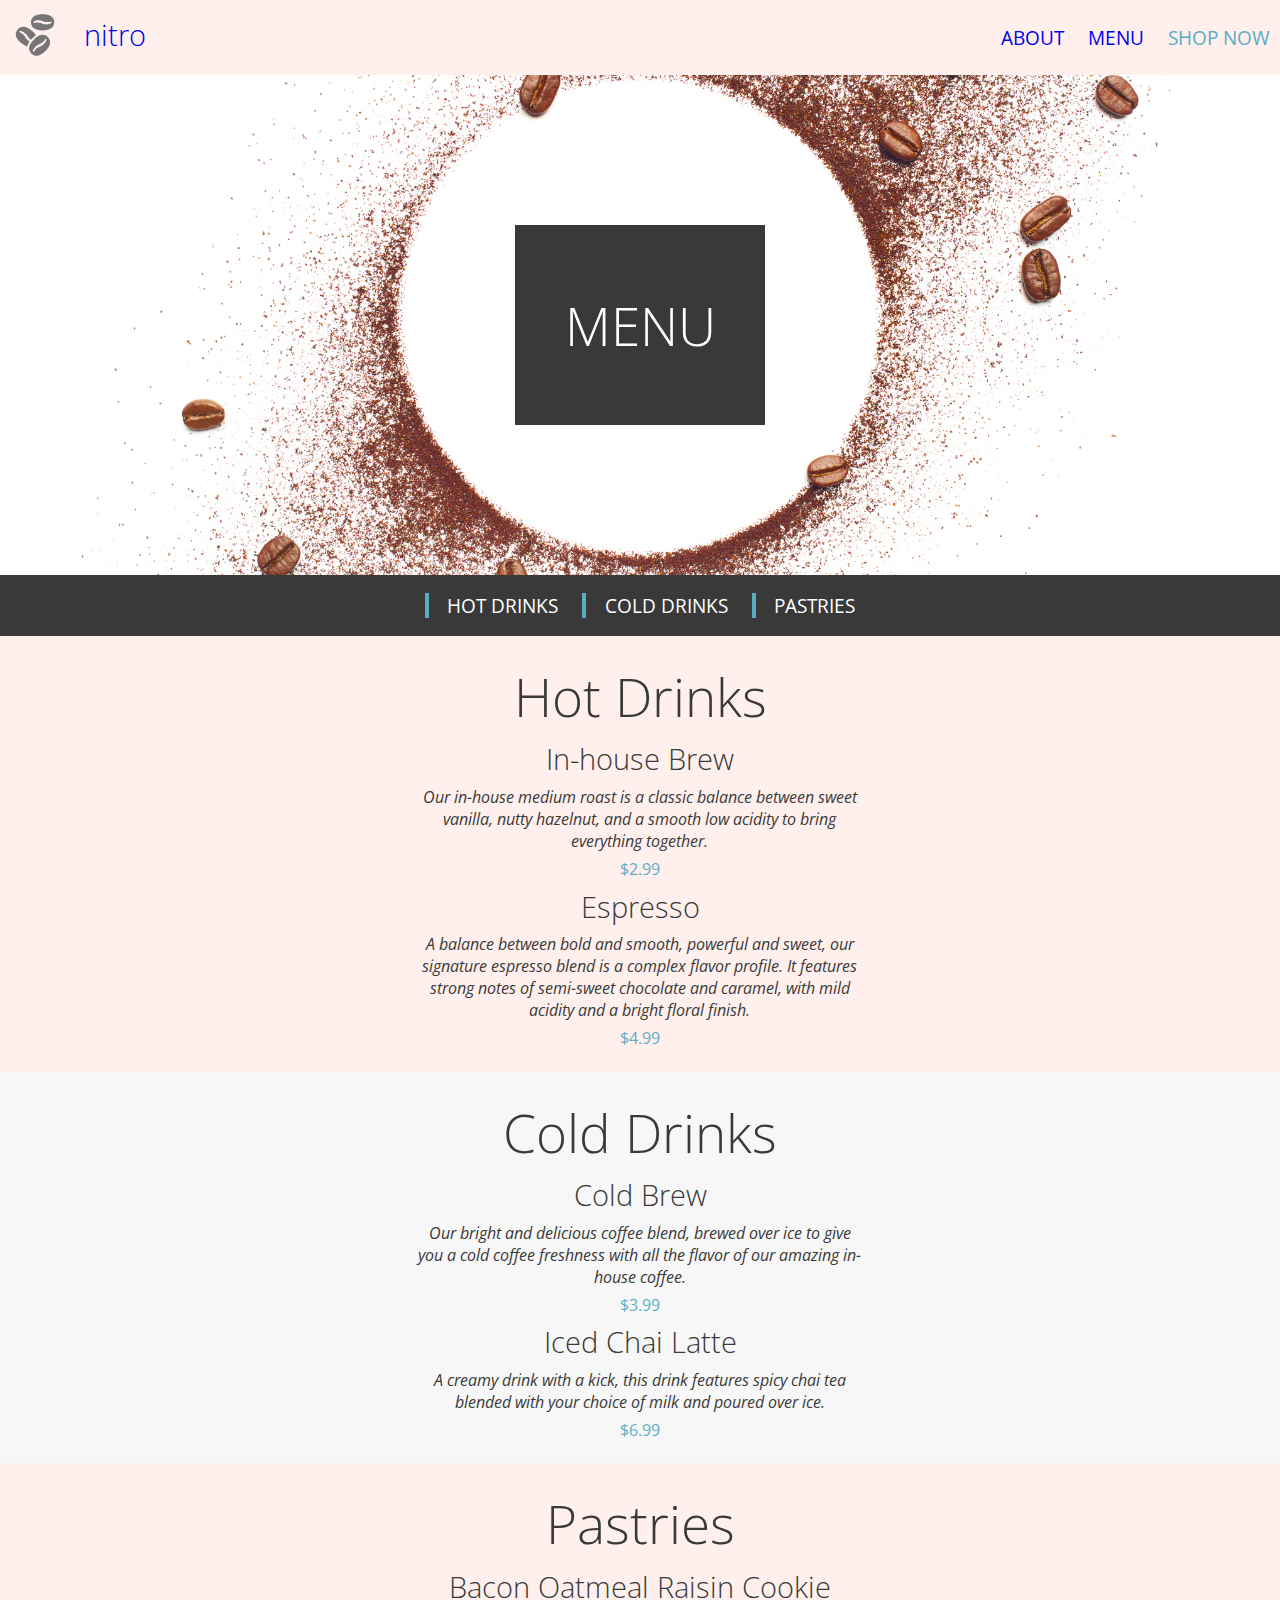
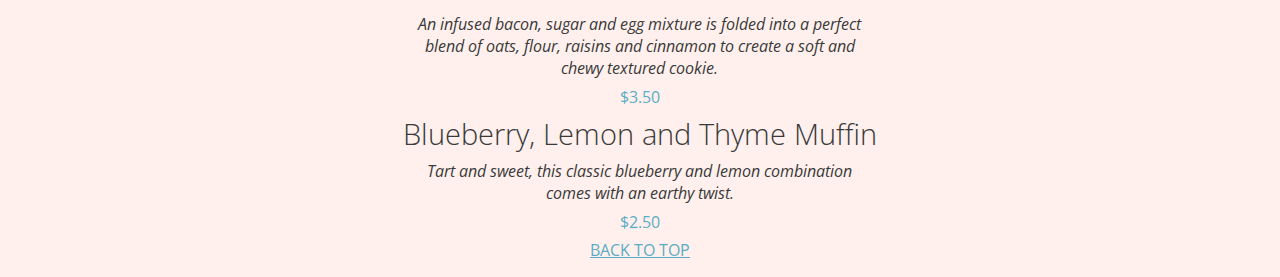
==== pages/menu.html @ e4e1f6b5 "init on wk2 day3. Finished Menu, Mockup 14" ====
<!DOCTYPE html>
<html lang="en">
  <head>
    <meta charset="UTF-8" />
    <meta name="viewport" content="width=device-width, initial-scale=1.0" />
    <link
      href="https://fonts.googleapis.com/css2?family=Open+Sans:ital,wght@0,300;0,400;0,600;0,700;1,400&display=swap"
      rel="stylesheet"
    />
    <link rel="stylesheet" href="../css/global.css" />
    <link rel="stylesheet" href="../css/menu.css" />
    <title>Coffee Shop - Menu</title>
  </head>
  <body>
    <header class="header">
      <!-- top navigation bar -->
      <nav class="navigation">
        <div class="navigation__menu">
          <ul class="navigation__list">
            <a href="../index.html"
              ><li class="navigation__item">
                <img
                  class="icons"
                  src="../assets/logos/coffee-beans-logo-and-footer.svg"
                  alt="coffee bean logo"
                /></li
            ></a>
            <li class="navigation__item">
              <a href="../index.html"><h3 id="nitro">nitro</h3></a>
            </li>
          </ul>
        </div>
        <div class="navigation__menu">
          <ul>
            <li class="navigation__item"><a href="../index.html">ABOUT</a></li>
            <li class="navigation__item"><a href="#">MENU</a></li>
            <li class="navigation__item">
              <a class="highlight" href="#">SHOP NOW</a>
            </li>
          </ul>
        </div>
      </nav>
    </header>
    <!-- Image heading -->
    <header class="head-image">
      <div class="head-title">
        <h1 class="head-title head-title-sz-bock secondary-color">MENU</h1>
      </div>
    </header>
    <!-- sub nav bar -->
    <nav class="categories">
      <ul class="categories__list">
        <a href="#hot-drinks"
          ><li class="categories navigation__item navigation__item--separator">
            HOT DRINKS
          </li></a
        >
        <a href="#cold-drinks"
          ><li class="categories navigation__item navigation__item--separator">
            COLD DRINKS
          </li></a
        >
        <a href="#pastries"
          ><li class="categories navigation__item navigation__item--separator">
            PASTRIES
          </li></a
        >
      </ul>
    </nav>

    <!-- 3 main sections of the menu -->
    <section class="section-menu">
      <h2 class="section-menu__item push--down" id="hot-drinks">Hot Drinks</h2>
      <article class="section-article">
        <h3 class="section-article__title push--down">In-house Brew</h3>
        <p class="section-article__textblock push--down">
          Our in-house medium roast is a classic balance between sweet vanilla,
          nutty hazelnut, and a smooth low acidity to bring everything together.
        </p>
        <p class="section-menu__item highlight push--down">$2.99</p>
      </article>

      <article class="section-article">
        <h3 class="section-article__title push--down">Espresso</h3>
        <p class="section-article__textblock push--down">
          A balance between bold and smooth, powerful and sweet, our signature
          espresso blend is a complex flavor profile. It features strong notes
          of semi-sweet chocolate and caramel, with mild acidity and a bright
          floral finish.
        </p>
        <p class="section-menu__item highlight push--down">$4.99</p>
      </article>
    </section>

    <section class="section-menu">
      <h2 class="section-menu__item push--down" id="cold-drinks">
        Cold Drinks
      </h2>
      <article class="section-article">
        <h3 class="section-article__title push--down">Cold Brew</h3>
        <p class="section-article__textblock push--down">
          Our bright and delicious coffee blend, brewed over ice to give you a
          cold coffee freshness with all the flavor of our amazing in-house
          coffee.
        </p>
        <p class="section-menu__item highlight push--down">$3.99</p>
      </article>

      <article class="section-article">
        <h3 class="section-article__title push--down">Iced Chai Latte</h3>
        <p class="section-article__textblock push--down">
          A creamy drink with a kick, this drink features spicy chai tea blended
          with your choice of milk and poured over ice.
        </p>
        <p class="section-menu__item highlight push--down">$6.99</p>
      </article>
    </section>

    <section class="section-menu">
      <h2 class="section-menu__item push--down" id="pastries">Pastries</h2>
      <article class="section-article">
        <h3 class="section-article__title push--down">
          Bacon Oatmeal Raisin Cookie
        </h3>
        <p class="section-article__textblock push--down">
          An infused bacon, sugar and egg mixture is folded into a perfect blend
          of oats, flour, raisins and cinnamon to create a soft and chewy
          textured cookie.
        </p>
        <p class="section-menu__item highlight push--down">$3.50</p>
      </article>

      <article class="section-article">
        <h3 class="section-article__title push--down">
          Blueberry, Lemon and Thyme Muffin
        </h3>
        <p class="section-article__textblock push--down">
          Tart and sweet, this classic blueberry and lemon combination comes
          with an earthy twist.
        </p>

        <p class="section-menu__item highlight push--down">$2.50</p>
      </article>
      <div class="button highlight"><a class="highlight" href="#">BACK TO TOP</a></div>
    </section>
  </body>
</html>
---- css/global.css ----
*,
*::before,
*::after {
  box-sizing: border-box;
  margin: 0px;
  padding: 0px;
}
/* header */
.header {
  width: 100%;
  background-color: #fff0ed;
}

/* main nav */
.navigation {
  display: flex;
  justify-content: space-between;
  align-items: baseline;
}
.navigation__item {
  list-style: none;
  display: inline-block;
  margin: 10px;
  vertical-align: middle;
}
.navigation__item a {
  text-decoration: none;
}
.icons {
  width: 50px;
}
/* this keeps a main nav bar narrower */
#nitro {
  padding-bottom: 0.2em;
}
body {
  font-family: "Open Sans";
  font-weight: 400;
  /* Primary font color */
  color: #393939;
}
h1,
h2 {
  font-weight: 300;
  /* def em(num):
...   return  num*3.33em/60px */
  font-size: 3.33rem;
}
h3 {
  font-weight: 300;
  font-size: 1.83rem;
}
p {
  font-weight: 400;
  font-size: 0.99rem;
}
.highlight {
  color: #5bacc3;
}
.highligh_opposit {
  background-color: #fff0ed;
}
.neutral {
  background-color: #f7f7f7;
}
button,
.navigation__item {
  font-size: 1.16em;
  font-weight: 400;
}

/* discount banner */
.discount-text {
  background-color: #393939;
  color: #fff;
  font-size: 2.497em;
  font-weight: 400;
  text-align: center;
  /* 2 mokups overlap on this one: width: 90%; */
  margin: 8rem;
  padding: 0.5em;
}
.discount-text strong {
  font-weight: 700;
}
---- css/menu.css ----
.head-image {
  background-color: rgb(212, 178, 178);
  background-image: url("../assets/images/coffee-circle.jpg");
  background-position: center;
  background-size: cover;
  height: 500px;
  width: 100%;
  display: flex;
}

/* main */
.head-title {
  width: 100%;
  justify-content: center;
  display: flex;
  align-items: center;
}
.head-title-sz-bock {
  width: 250px;
  height: 200px;
}

h1,
h2,
h3,
.highlight,
.categories {
  text-align: center;
}

.categories,
h1 {
  background-color: #393939;
}
.categories__list {
  /* padding: 0; */
  /* margin: 0; */
  padding: 0.5em;
}
.navigation__item {
  color: #fff;
}
.navigation__item--separator {
  padding-left: 1em;
  border-left: 4px solid #5bacc3;
}

.secondary-color {
  color: #fff;
}

/*  odd/even colors for cections */
section:nth-of-type(even) {
  background-color: #f7f7f7;
}
section:nth-of-type(odd) {
  background-color: #fff0ed;
}
.section-menu {
  display: block;
  padding: 1.5em 0 1em 0;
}
.push--down {
  padding-bottom: 0.4rem;
}
.section-article__textblock {
  font-style: italic;
  width: 28em;
  /* centering the section-article */
  margin: auto;
  text-align: center;
}
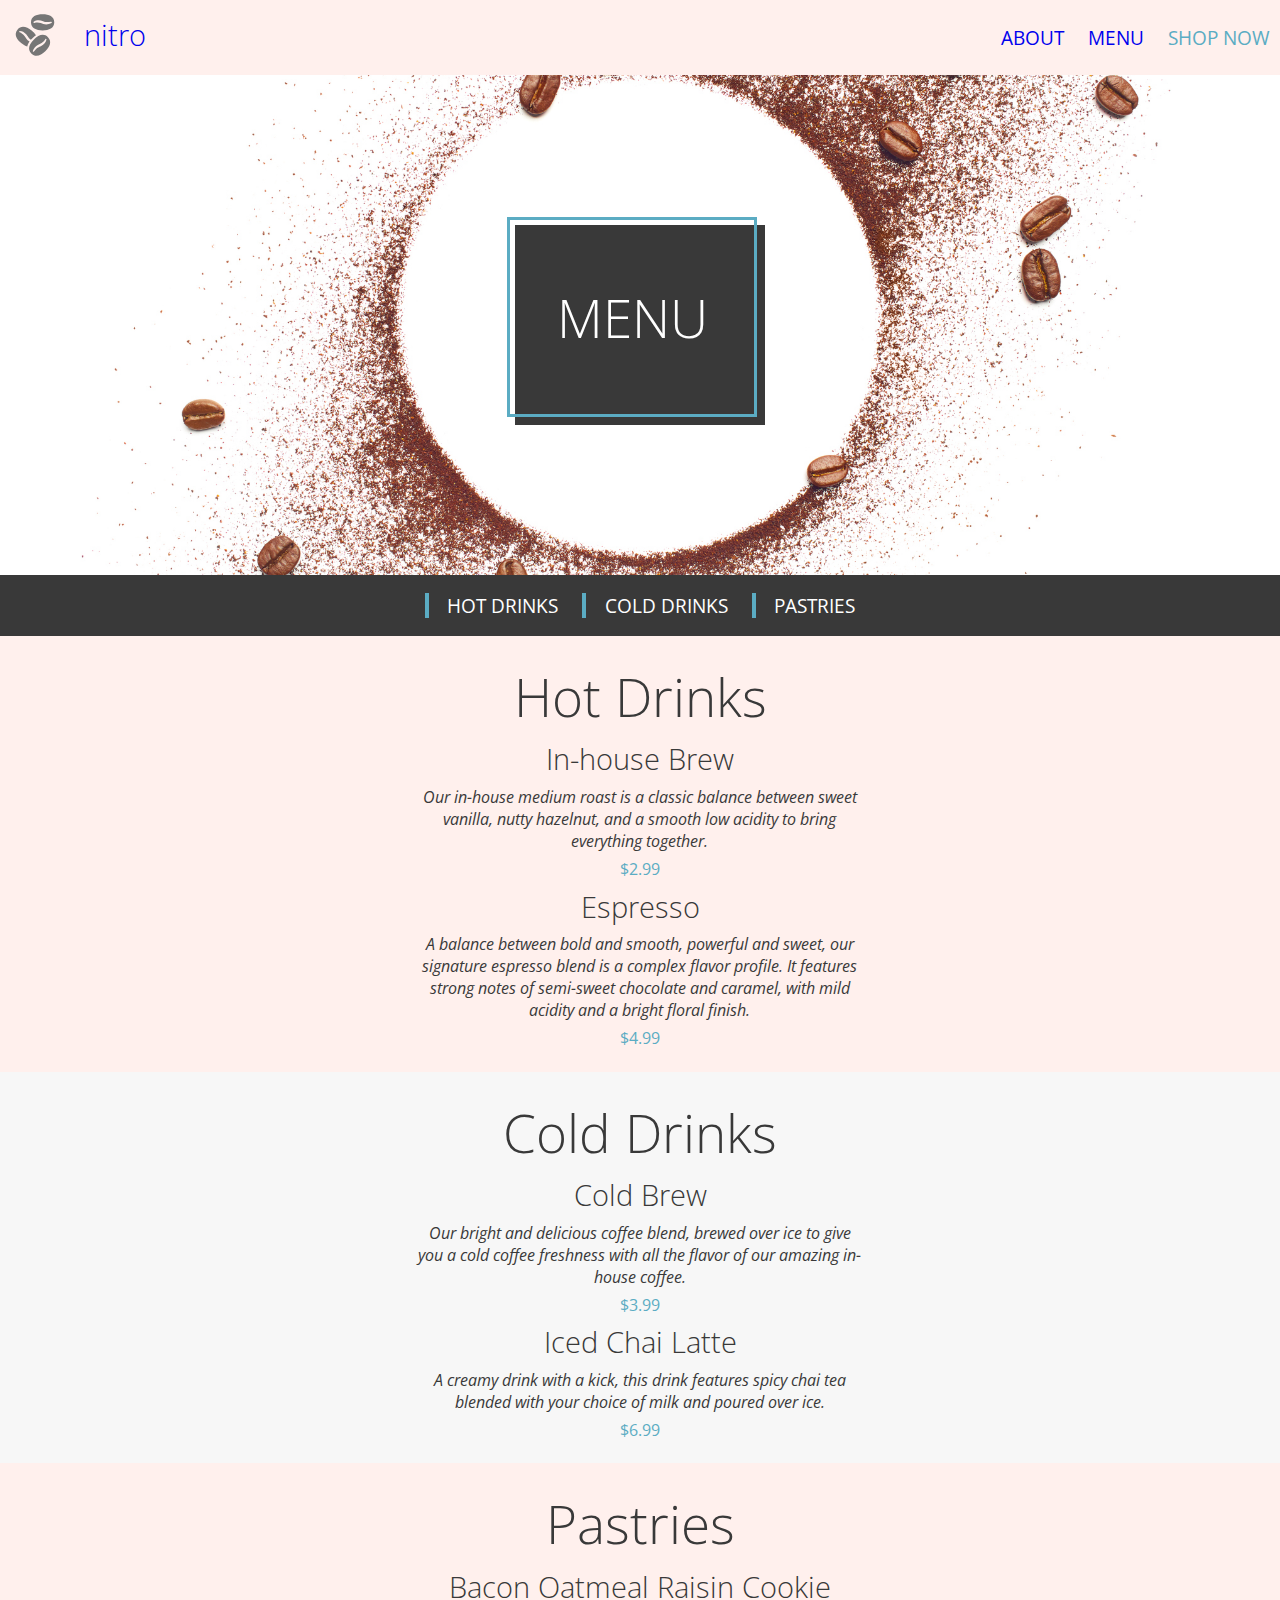
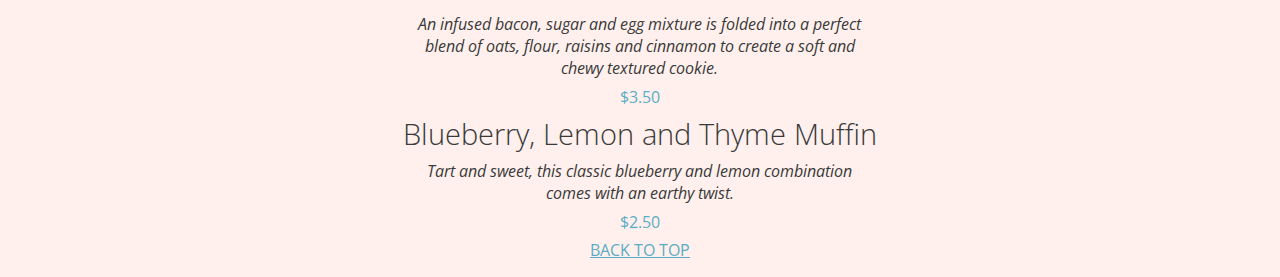
==== commit dbec8cc6: "offset on MENU" ====
--- a/pages/menu.html
+++ b/pages/menu.html
@@ -7,8 +7,8 @@
       href="https://fonts.googleapis.com/css2?family=Open+Sans:ital,wght@0,300;0,400;0,600;0,700;1,400&display=swap"
       rel="stylesheet"
     />
-    <link rel="stylesheet" href="../css/global.css" />
-    <link rel="stylesheet" href="../css/menu.css" />
+    <!-- <link rel="stylesheet" href="../css/global.css" /> -->
+    <link rel="stylesheet" href="../scss/menu.css" />
     <title>Coffee Shop - Menu</title>
   </head>
   <body>
@@ -44,7 +44,10 @@
     <!-- Image heading -->
     <header class="head-image">
       <div class="head-title">
-        <h1 class="head-title head-title-sz-bock secondary-color">MENU</h1>
+        <div class="head-title__parent">
+          <h1 class="head-title head-title-sz-bock secondary-color"></h1>
+          <div class="head-title--border head-title-sz-bock "><h2>MENU</h2></div>
+        </div>
       </div>
     </header>
     <!-- sub nav bar -->
@@ -141,7 +144,9 @@
 
         <p class="section-menu__item highlight push--down">$2.50</p>
       </article>
-      <div class="button highlight"><a class="highlight" href="#">BACK TO TOP</a></div>
+      <div class="button highlight">
+        <a class="highlight" href="#">BACK TO TOP</a>
+      </div>
     </section>
   </body>
 </html>
--- a/css/global.css
+++ b/css/global.css
@@ -20,14 +20,14 @@
 .navigation__item {
   list-style: none;
   display: inline-block;
-  margin: 10px;
+  margin: 0.625rem;
   vertical-align: middle;
 }
 .navigation__item a {
   text-decoration: none;
 }
 .icons {
-  width: 50px;
+  width: 3.125rem;
 }
 /* this keeps a main nav bar narrower */
 #nitro {
--- a/scss/menu.css
+++ b/scss/menu.css
@@ -0,0 +1,196 @@
+*,
+*::before,
+*::after {
+  box-sizing: border-box;
+  margin: 0px;
+  padding: 0px;
+}
+
+/* header */
+.header {
+  width: 100%;
+  background-color: #fff0ed;
+}
+
+/* main nav */
+.navigation {
+  display: flex;
+  justify-content: space-between;
+  align-items: baseline;
+}
+
+.navigation__item {
+  list-style: none;
+  display: inline-block;
+  margin: 0.625rem;
+  vertical-align: middle;
+}
+
+.navigation__item a {
+  text-decoration: none;
+}
+
+.icons {
+  width: 3.125rem;
+}
+
+/* this keeps a main nav bar narrower */
+#nitro {
+  padding-bottom: 0.2em;
+}
+
+body {
+  font-family: "Open Sans";
+  font-weight: 400;
+  /* Primary font color */
+  color: #393939;
+}
+
+h1,
+h2 {
+  font-weight: 300;
+  /* def em(num):
+  ...   return  num*3.33em/60px */
+  font-size: 3.33rem;
+}
+
+h3 {
+  font-weight: 300;
+  font-size: 1.83rem;
+}
+
+p {
+  font-weight: 400;
+  font-size: 0.99rem;
+}
+
+.highlight {
+  color: #5bacc3;
+}
+
+.highligh_opposit {
+  background-color: #fff0ed;
+}
+
+.neutral {
+  background-color: #f7f7f7;
+}
+
+button,
+.navigation__item {
+  font-size: 1.16em;
+  font-weight: 400;
+}
+
+/* discount banner */
+.discount-text {
+  background-color: #393939;
+  color: white;
+  font-size: 2.497em;
+  font-weight: 400;
+  text-align: center;
+  /* 2 mokups overlap on this one: width: 90%; */
+  margin: 8rem;
+  padding: 0.5em;
+}
+
+.discount-text strong {
+  font-weight: 700;
+}
+
+.head-image {
+  background-color: #d4b2b2;
+  background-image: url("../assets/images/coffee-circle.jpg");
+  background-position: center;
+  background-size: cover;
+  height: 31.25rem;
+  width: 100%;
+  display: flex;
+}
+
+/* main */
+.head-title__parent {
+  position: relative;
+}
+
+.head-title--border {
+  border: 3px solid #5bacc3;
+  position: absolute;
+  top: -0.5rem;
+  left: -0.5rem;
+  text-align: center;
+  vertical-align: middle;
+  color: white;
+  display: flex;
+  justify-content: space-around;
+  align-items: center;
+}
+
+.head-title {
+  width: 100%;
+  justify-content: center;
+  display: flex;
+  align-items: center;
+  position: relative;
+}
+
+.head-title-sz-bock {
+  width: 15.625rem;
+  height: 12.5rem;
+}
+
+h1,
+h2,
+h3,
+.highlight,
+.categories {
+  text-align: center;
+}
+
+.categories,
+h1 {
+  background-color: #393939;
+}
+
+.categories__list {
+  padding: 0.5em;
+}
+
+.navigation__item {
+  color: white;
+}
+
+.navigation__item--separator {
+  padding-left: 1em;
+  border-left: 4px solid #5bacc3;
+}
+
+.secondary-color {
+  color: white;
+}
+
+/*  odd/even colors for cections */
+section:nth-of-type(even) {
+  background-color: #f7f7f7;
+}
+
+section:nth-of-type(odd) {
+  background-color: #fff0ed;
+}
+
+.section-menu {
+  display: block;
+  padding: 1.5em 0 1em 0;
+}
+
+.push--down {
+  padding-bottom: 0.4rem;
+}
+
+.section-article__textblock {
+  font-style: italic;
+  width: 28em;
+  /* centering the section-article */
+  margin: auto;
+  text-align: center;
+}/*# sourceMappingURL=menu.css.map */